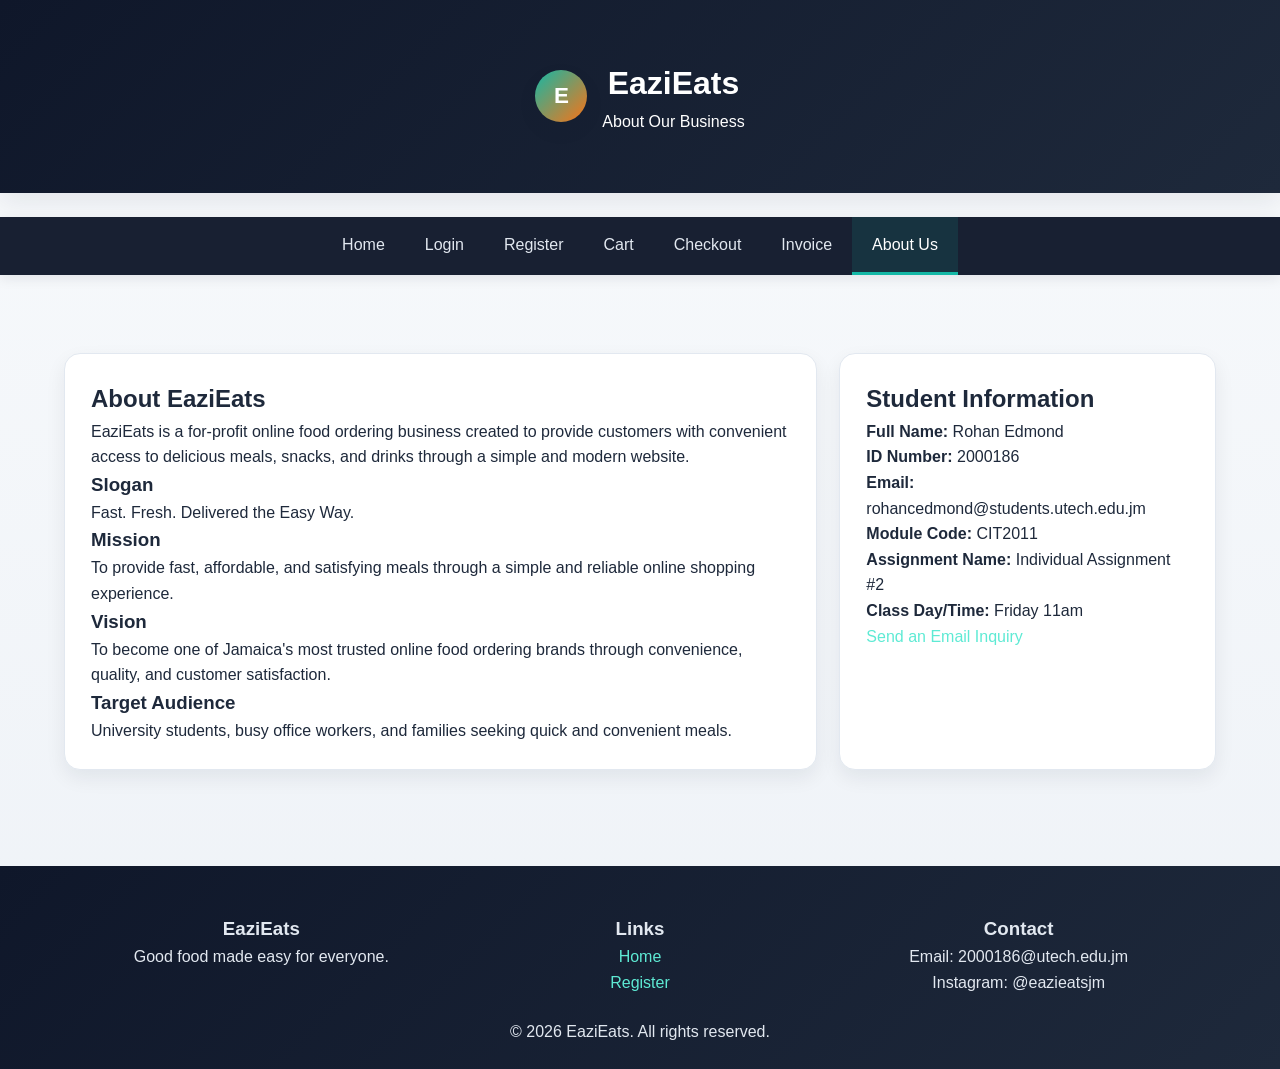
==== about.html @ 0518fd0b "Add files via upload" ====
<!DOCTYPE html>
<html lang="en">
<head>
  <meta charset="UTF-8">
  <meta name="viewport" content="width=device-width, initial-scale=1.0">
  <title>EaziEats | About Us</title>
  <link rel="stylesheet" href="stylepage.css">
</head>
<body data-page="about">
  <header class="site-header small-header">
    <div class="container header-wrap">
      <div class="brand">
        <div class="logo">E</div>
        <div>
          <h1>EaziEats</h1>
          <p>About Our Business</p>
        </div>
      </div>
    </div>
  </header>

  <nav class="navbar">
    <div class="container">
      <ul>
        <li><a href="index.html">Home</a></li>
        <li><a href="login.html">Login</a></li>
        <li><a href="register.html">Register</a></li>
        <li><a href="cart.html">Cart</a></li>
        <li><a href="checkout.html">Checkout</a></li>
        <li><a href="invoice.html">Invoice</a></li>
        <li><a class="active" href="about.html">About Us</a></li>
      </ul>
    </div>
  </nav>

  <main class="page-main">
    <div class="container about-grid">
      <section class="info-card">
        <h2>About EaziEats</h2>
        <p>
          EaziEats is a for-profit online food ordering business created to provide customers
          with convenient access to delicious meals, snacks, and drinks through a simple and modern website.
        </p>
        <h3>Slogan</h3>
        <p>Fast. Fresh. Delivered the Easy Way.</p>
        <h3>Mission</h3>
        <p>To provide fast, affordable, and satisfying meals through a simple and reliable online shopping experience.</p>
        <h3>Vision</h3>
        <p>To become one of Jamaica's most trusted online food ordering brands through convenience, quality, and customer satisfaction.</p>
        <h3>Target Audience</h3>
        <p>University students, busy office workers, and families seeking quick and convenient meals.</p>
      </section>

      <section class="info-card">
        <h2>Student Information</h2>
        <p><strong>Full Name:</strong> Rohan Edmond</p>
        <p><strong>ID Number:</strong> 2000186</p>
        <p><strong>Email:</strong> rohancedmond@students.utech.edu.jm</p>
        <p><strong>Module Code:</strong> CIT2011</p>
        <p><strong>Assignment Name:</strong> Individual Assignment #2</p>
        <p><strong>Class Day/Time:</strong> Friday 11am</p>
        <p>
          <a class="mail-link" href="mailto:rohancedmond@students.utech.edu.jm?subject=EaziEats Customer Inquiry">
            Send an Email Inquiry
          </a>
        </p>
      </section>
    </div>
  </main>

  <footer class="site-footer">
    <div class="container footer-grid">
      <div>
        <h3>EaziEats</h3>
        <p>Good food made easy for everyone.</p>
      </div>
      <div>
        <h3>Links</h3>
        <p><a href="index.html">Home</a></p>
        <p><a href="register.html">Register</a></p>
      </div>
      <div>
        <h3>Contact</h3>
        <p>Email: 2000186@utech.edu.jm</p>
        <p>Instagram: @eazieatsjm</p>
      </div>
    </div>
    <p class="copyright">&copy; 2026 EaziEats. All rights reserved.</p>
  </footer>

 <script src="script.js"></script>
</body>
</html>
---- stylepage.css ----
/* =========================
   COLOR SYSTEM
========================= */
:root {
  --primary-dark: #0f172a;
  --secondary-dark: #1e293b;
  --accent-main: #14b8a6;
  --accent-hover: #0f766e;
  --accent-alt: #f97316;
  --accent-alt-hover: #ea580c;
  --bg-main: #f8fafc;
  --bg-soft: #eef2f7;
  --card-bg: #ffffff;
  --text-main: #1e293b;
  --text-muted: #64748b;
  --border-light: #e2e8f0;
  --danger: #dc2626;
  --danger-hover: #b91c1c;
  --light-btn: #e2e8f0;
  --light-btn-hover: #cbd5e1;
  --shadow-soft: 0 10px 25px rgba(15, 23, 42, 0.08);
  --shadow-card: 0 8px 20px rgba(15, 23, 42, 0.07);
  --radius-lg: 16px;
  --radius-md: 12px;
  --radius-sm: 8px;
}

/* =========================
   GENERAL RESET
========================= */
* {
  margin: 0;
  padding: 0;
  box-sizing: border-box;
}

/* =========================
   BODY
========================= */
body {
  font-family: Arial, sans-serif;
  background: linear-gradient(180deg, #f8fafc 0%, #eef2f7 100%);
  color: var(--text-main);
  line-height: 1.6;
}

/* =========================
   LAYOUT
========================= */
.container {
  width: 90%;
  max-width: 1200px;
  margin: 24px auto;
}

.page-main {
  padding: 30px 0;
}

/* =========================
   HEADER
========================= */
.site-header {
  background: linear-gradient(135deg, var(--primary-dark), var(--secondary-dark));
  color: white;
  text-align: center;
  padding: 34px 20px;
  box-shadow: var(--shadow-soft);
}

.logo-area h1 {
  font-size: 2.6rem;
  margin-bottom: 8px;
  letter-spacing: 0.5px;
}

.logo-area p {
  color: #cbd5e1;
}

.header-wrap,
.brand {
  display: flex;
  align-items: center;
  gap: 15px;
}

.header-wrap {
  justify-content: center;
}

.logo {
  width: 52px;
  height: 52px;
  border-radius: 50%;
  background: linear-gradient(135deg, var(--accent-main), var(--accent-alt));
  color: white;
  display: grid;
  place-items: center;
  font-weight: bold;
  font-size: 1.4rem;
  box-shadow: var(--shadow-card);
}

.large-logo {
  width: 72px;
  height: 72px;
  font-size: 2rem;
}

/* =========================
   NAVIGATION
========================= */
.navbar,
.site-nav {
  background-color: rgba(15, 23, 42, 0.96);
  backdrop-filter: blur(8px);
  box-shadow: 0 4px 12px rgba(15, 23, 42, 0.08);
}

.navbar ul,
.site-nav ul {
  display: flex;
  flex-wrap: wrap;
  list-style: none;
  justify-content: center;
}

.navbar a,
.site-nav a {
  display: block;
  color: #e2e8f0;
  text-decoration: none;
  padding: 15px 20px;
  transition: background 0.25s ease, color 0.25s ease;
  border-bottom: 3px solid transparent;
}

.navbar a:hover,
.navbar a.active,
.site-nav a:hover,
.site-nav a.active {
  background-color: rgba(20, 184, 166, 0.12);
  color: white;
  border-bottom: 3px solid var(--accent-main);
}

/* =========================
   HERO
========================= */
.hero {
  background: linear-gradient(135deg, #ffffff, #f1f5f9);
  border-radius: var(--radius-lg);
  padding: 50px 32px;
  margin-bottom: 32px;
  box-shadow: var(--shadow-soft);
  text-align: center;
  border: 1px solid var(--border-light);
}

.hero h2 {
  font-size: 2.2rem;
  margin-bottom: 15px;
  color: var(--primary-dark);
}

.hero p {
  max-width: 760px;
  margin: 0 auto 16px;
  color: var(--text-muted);
}

/* =========================
   BUTTONS
========================= */
.btn {
  display: inline-block;
  background: linear-gradient(135deg, var(--accent-main), var(--accent-hover));
  color: white;
  border: none;
  text-decoration: none;
  padding: 11px 20px;
  margin: 5px;
  border-radius: 999px;
  cursor: pointer;
  transition: transform 0.2s ease, opacity 0.2s ease, box-shadow 0.2s ease;
  box-shadow: 0 6px 16px rgba(20, 184, 166, 0.22);
  font-weight: 600;
}

.btn:hover {
  opacity: 0.96;
  transform: translateY(-2px);
  box-shadow: 0 10px 18px rgba(20, 184, 166, 0.28);
}

.btn-secondary {
  background: linear-gradient(135deg, #64748b, #475569);
  box-shadow: 0 6px 16px rgba(71, 85, 105, 0.2);
}

.btn-secondary:hover {
  box-shadow: 0 10px 18px rgba(71, 85, 105, 0.28);
}

.btn-danger {
  background: linear-gradient(135deg, var(--danger), var(--danger-hover));
  box-shadow: 0 6px 16px rgba(220, 38, 38, 0.22);
}

.btn-light {
  background: var(--light-btn);
  color: var(--text-main);
  box-shadow: none;
}

.btn-light:hover {
  background: var(--light-btn-hover);
}

.button-row,
.button-group {
  margin-top: 18px;
  display: flex;
  flex-wrap: wrap;
  gap: 10px;
}

.wrap-buttons,
.multi-line {
  display: flex;
  flex-wrap: wrap;
  gap: 10px;
}

/* =========================
   PRODUCTS
========================= */
.products-section h2,
.features h2,
.form-section h2,
.cart-section h2,
.checkout-summary h2,
.about-card h2,
.invoice-card h2 {
  margin-bottom: 22px;
  text-align: center;
  color: var(--primary-dark);
}

.product-grid {
  display: grid;
  grid-template-columns: repeat(auto-fit, minmax(260px, 1fr));
  gap: 22px;
}

.product-card {
  background-color: var(--card-bg);
  border-radius: var(--radius-lg);
  padding: 16px;
  box-shadow: var(--shadow-card);
  text-align: center;
  border: 1px solid var(--border-light);
  transition: transform 0.25s ease, box-shadow 0.25s ease;
}

.product-card:hover {
  transform: translateY(-4px);
  box-shadow: 0 14px 28px rgba(15, 23, 42, 0.1);
}

.product-card img {
  width: 100%;
  border-radius: 12px;
  margin-bottom: 12px;
}

.product-card h3 {
  margin-bottom: 10px;
  color: var(--secondary-dark);
}

.product-card p {
  color: var(--text-muted);
}

.price {
  font-weight: bold;
  color: var(--accent-alt);
  margin: 12px 0;
  font-size: 1.05rem;
}

/* =========================
   FEATURES
========================= */
.features {
  margin-top: 42px;
}

.feature-grid {
  display: grid;
  grid-template-columns: repeat(auto-fit, minmax(220px, 1fr));
  gap: 22px;
}

.feature-box {
  background-color: var(--card-bg);
  padding: 22px;
  border-left: 6px solid var(--accent-main);
  border-radius: var(--radius-md);
  box-shadow: var(--shadow-card);
  border: 1px solid var(--border-light);
}

.feature-box h3 {
  color: var(--secondary-dark);
  margin-bottom: 8px;
}

.feature-box p {
  color: var(--text-muted);
}

/* =========================
   FORMS / CARDS
========================= */
.form-section {
  max-width: 700px;
  margin: 0 auto;
}

.form-card,
.about-card,
.invoice-card,
.checkout-summary,
.summary-box,
.cart-table-card,
.summary-card,
.info-card {
  background-color: var(--card-bg);
  padding: 26px;
  border-radius: var(--radius-lg);
  box-shadow: var(--shadow-card);
  border: 1px solid var(--border-light);
}

.form-card label,
form label {
  display: block;
  margin-top: 12px;
  margin-bottom: 6px;
  font-weight: bold;
  color: var(--secondary-dark);
}

.form-card input,
.form-card select,
form input,
form select,
textarea {
  width: 100%;
  padding: 11px 12px;
  border: 1px solid #cbd5e1;
  border-radius: var(--radius-sm);
  background-color: #fff;
  color: var(--text-main);
  transition: border-color 0.2s ease, box-shadow 0.2s ease;
}

.form-card input:focus,
.form-card select:focus,
form input:focus,
form select:focus,
textarea:focus {
  outline: none;
  border-color: var(--accent-main);
  box-shadow: 0 0 0 4px rgba(20, 184, 166, 0.12);
}

textarea {
  resize: vertical;
}

.small-text {
  margin-top: 15px;
  text-align: center;
  color: var(--text-muted);
}

.small-text a {
  color: var(--accent-main);
  text-decoration: none;
}

.small-text a:hover {
  text-decoration: underline;
}

.message-box,
.message {
  margin-top: 15px;
  font-weight: bold;
  text-align: center;
}

/* =========================
   TABLES
========================= */
.table-wrapper {
  overflow-x: auto;
}

.cart-table {
  width: 100%;
  border-collapse: collapse;
  margin-bottom: 20px;
  background-color: var(--card-bg);
  border-radius: var(--radius-md);
  overflow: hidden;
}

.cart-table th,
.cart-table td {
  border: 1px solid var(--border-light);
  padding: 12px;
  text-align: center;
}

.cart-table th {
  background: linear-gradient(135deg, var(--primary-dark), var(--secondary-dark));
  color: white;
}

.cart-table td {
  color: var(--text-main);
}

.cart-table input[type="number"] {
  width: 70px;
  padding: 6px;
  border-radius: 8px;
  border: 1px solid #cbd5e1;
}

/* =========================
   PAGE GRIDS
========================= */
.checkout-layout,
.cart-layout,
.about-grid {
  display: grid;
  grid-template-columns: 2fr 1fr;
  gap: 22px;
}

.two-column {
  display: grid;
  grid-template-columns: 1fr 1fr;
  gap: 16px;
}

.form-container {
  max-width: 900px;
  margin: 0 auto;
}

.wide-card {
  max-width: 100%;
}

.full-width {
  width: 100%;
  text-align: center;
}

/* =========================
   SUMMARY / INVOICE
========================= */
.summary-box p,
.summary-card p,
.invoice-totals p {
  display: flex;
  justify-content: space-between;
  margin: 10px 0;
  color: var(--text-main);
}

.grand-total {
  font-size: 1.1rem;
  border-top: 1px solid var(--border-light);
  padding-top: 10px;
}

.checkout-items ul,
.checkout-list {
  list-style: none;
  padding-left: 0;
}

.checkout-items li,
.checkout-list li {
  padding: 8px 0;
  border-bottom: 1px solid var(--border-light);
  color: var(--text-main);
}

.invoice-header {
  display: flex;
  justify-content: space-between;
  gap: 20px;
  margin-bottom: 20px;
}

.invoice-customer {
  margin: 20px 0;
}

.invoice-totals {
  margin-top: 20px;
  max-width: 420px;
  margin-left: auto;
}


/* =========================
   FOOTER
========================= */
.site-footer {
  background: linear-gradient(135deg, var(--primary-dark), var(--secondary-dark));
  color: #e2e8f0;
  padding: 24px 20px;
  margin-top: 42px;
  text-align: center;
}

.footer-grid {
  display: grid;
  grid-template-columns: repeat(3, 1fr);
  gap: 20px;
}

.footer-grid a,
.mail-link {
  color: #5eead4;
  text-decoration: none;
}

.footer-grid a:hover,
.mail-link:hover {
  text-decoration: underline;
}

/* =========================
   RESPONSIVE
========================= */
@media (max-width: 768px) {
  .checkout-layout,
  .cart-layout,
  .about-grid,
  .footer-grid,
  .invoice-header,
  .two-column {
    grid-template-columns: 1fr;
    display: grid;
  }

  .navbar ul,
  .site-nav ul {
    flex-direction: column;
  }

  .brand,
  .header-wrap {
    justify-content: center;
    text-align: center;
  }

  .logo-area h1 {
    font-size: 2rem;
  }

  .hero h2 {
    font-size: 1.7rem;
  }

  .slider {
    height: 250px;
  }

  .prev,
  .next {
    width: 40px;
    height: 40px;
    font-size: 18px;
  }
}
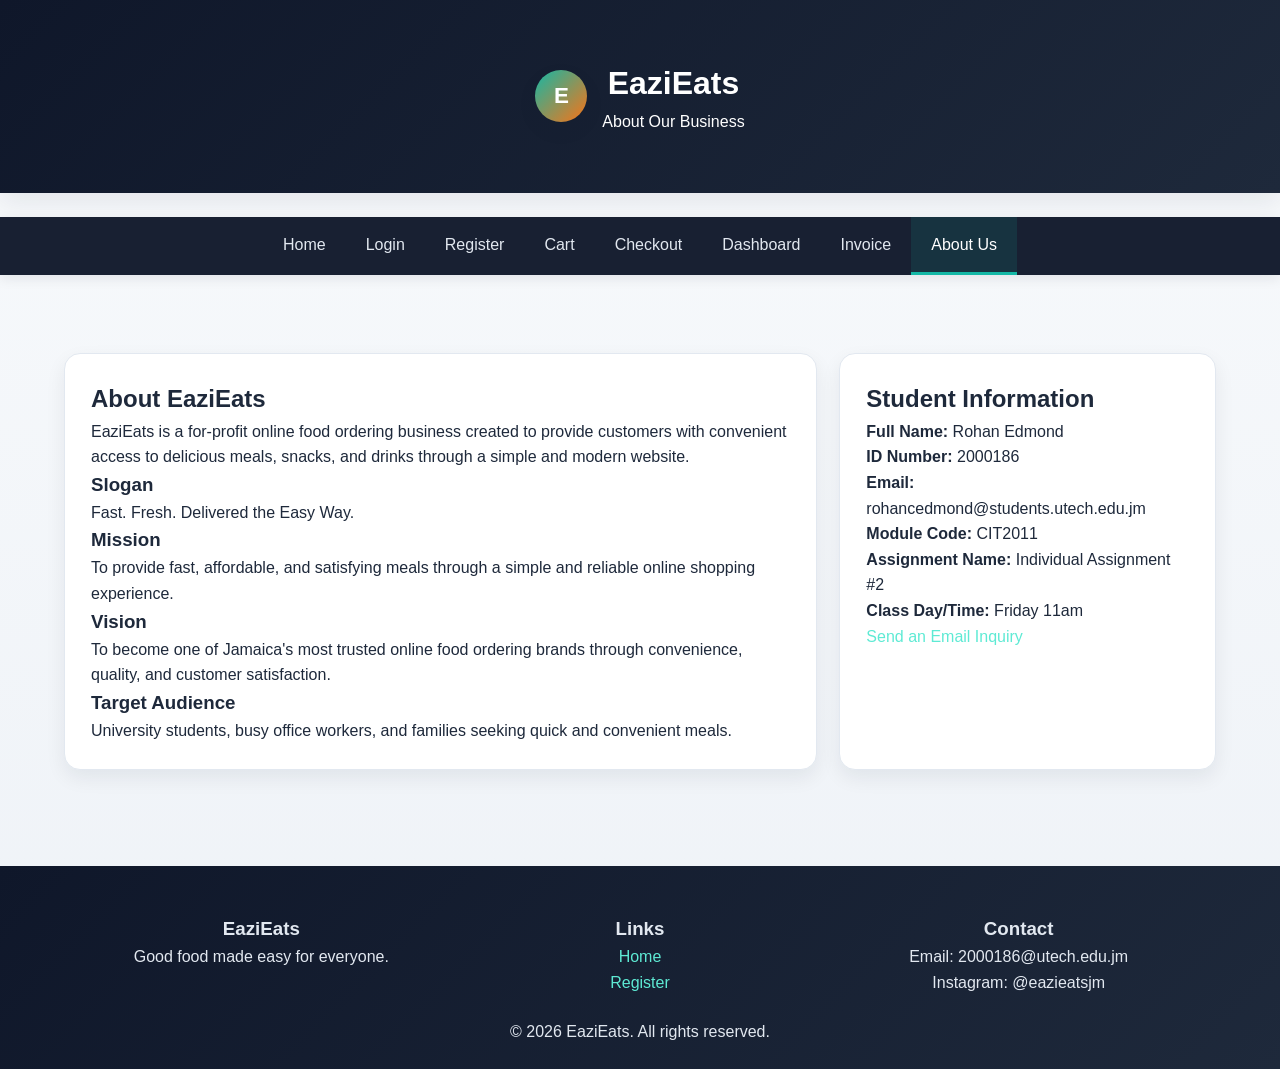
==== commit ffbed4dc: "Add Dashboard link to navigation in about.html" ====
--- a/about.html
+++ b/about.html
@@ -27,6 +27,7 @@
         <li><a href="register.html">Register</a></li>
         <li><a href="cart.html">Cart</a></li>
         <li><a href="checkout.html">Checkout</a></li>
+        <li><a href="Dashboard.html">Dashboard</a></li>
         <li><a href="invoice.html">Invoice</a></li>
         <li><a class="active" href="about.html">About Us</a></li>
       </ul>
--- a/stylepage.css
+++ b/stylepage.css
@@ -584,14 +584,91 @@
     font-size: 1.7rem;
   }
 
-  .slider {
-    height: 250px;
-  }
-
-  .prev,
-  .next {
-    width: 40px;
-    height: 40px;
-    font-size: 18px;
-  }
-}+  @media (max-width: 768px) {
+
+  /* =========================
+     FIX GRID SPACING
+  ========================= */
+  .checkout-layout,
+  .cart-layout,
+  .about-grid {
+    grid-template-columns: 1fr;
+    gap: 16px;
+  }
+
+  .two-column {
+    grid-template-columns: 1fr;
+  }
+
+  /* =========================
+     FIX BUTTON STACKING
+  ========================= */
+  .button-group,
+  .button-row,
+  .wrap-buttons,
+  .multi-line {
+    flex-direction: column;
+    align-items: stretch;
+  }
+
+  .btn {
+    width: 100%;
+    text-align: center;
+  }
+
+  /* =========================
+     FIX CARD WIDTH
+  ========================= */
+  .product-card,
+  .form-card,
+  .summary-card,
+  .cart-table-card,
+  .info-card {
+    width: 100%;
+  }
+
+  /* =========================
+     FIX NAVBAR
+  ========================= */
+  .navbar ul,
+  .site-nav ul {
+    flex-direction: column;
+    align-items: center;
+  }
+
+  .navbar a,
+  .site-nav a {
+    width: 100%;
+    text-align: center;
+  }
+
+  /* =========================
+     FIX HERO SPACING
+  ========================= */
+  .hero {
+    padding: 30px 16px;
+  }
+
+  /* =========================
+     FIX TABLE SCROLL
+  ========================= */
+  .cart-table {
+    font-size: 14px;
+  }
+
+  /* =========================
+     FIX IMAGES
+  ========================= */
+  img {
+    max-width: 100%;
+    height: auto;
+  }
+
+  /* =========================
+     CENTER CONTENT
+  ========================= */
+  .container {
+    width: 95%;
+  }
+}
+}
